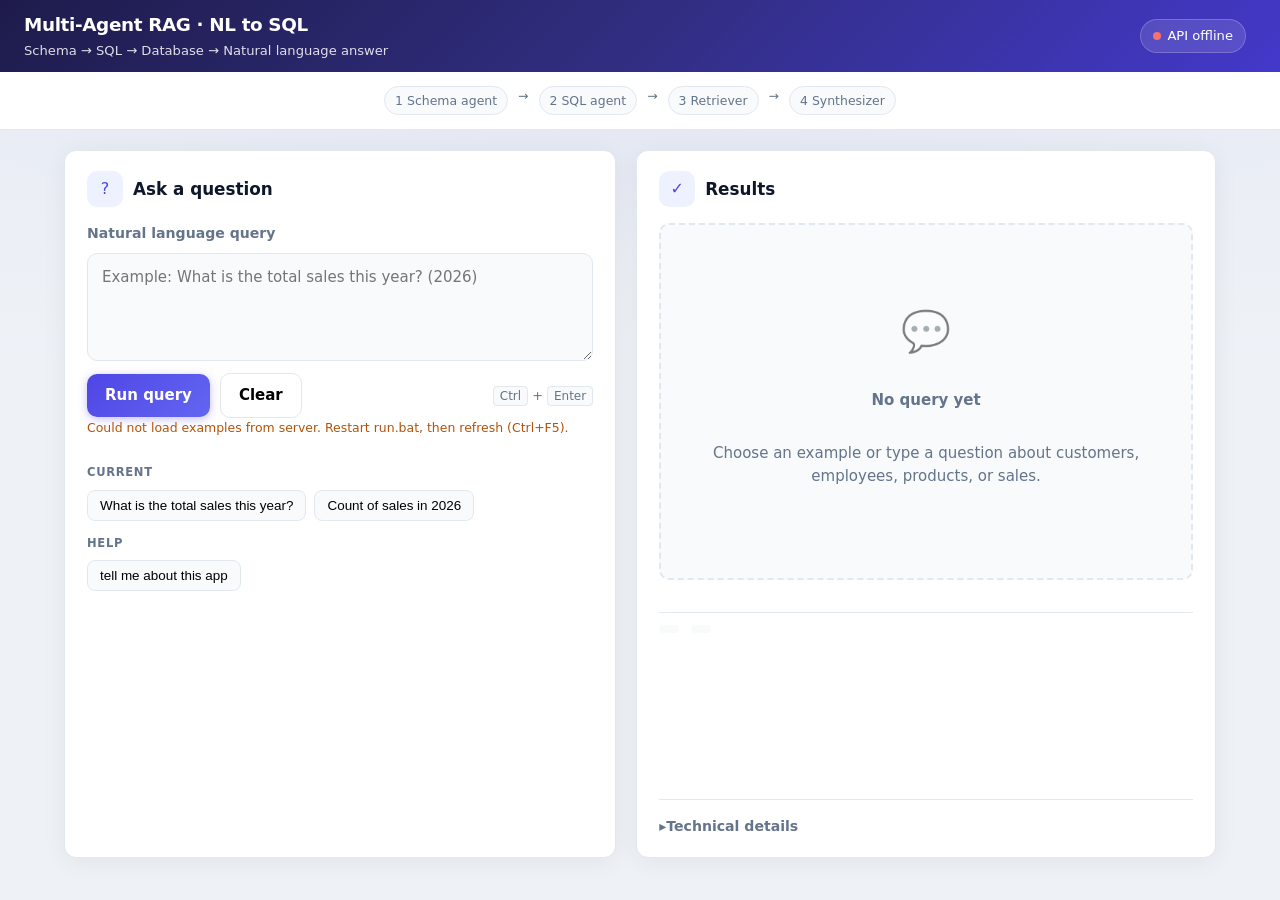
==== frontend/index.html @ 9c82a97b "first commit" ====
<!DOCTYPE html>
<html lang="en">
<head>
  <meta charset="UTF-8" />
  <meta name="viewport" content="width=device-width, initial-scale=1" />
  <title>NL-to-SQL Demo</title>
  <style>
    :root {
      --bg: #eef1f6;
      --surface: #ffffff;
      --surface-2: #f8fafc;
      --border: #e2e8f0;
      --text: #0f172a;
      --muted: #64748b;
      --accent: #4f46e5;
      --accent-2: #6366f1;
      --accent-soft: #eef2ff;
      --ok: #16a34a;
      --err: #dc2626;
      --radius: 12px;
      --shadow: 0 4px 24px rgba(15, 23, 42, 0.06);
      --header-h: 72px;
    }

    * { box-sizing: border-box; }

    body {
      margin: 0;
      min-height: 100vh;
      font-family: "Segoe UI", system-ui, -apple-system, Roboto, sans-serif;
      font-size: 15px;
      line-height: 1.55;
      color: var(--text);
      background: var(--bg);
      background-image:
        radial-gradient(ellipse 80% 50% at 50% -20%, rgba(99, 102, 241, 0.12), transparent),
        linear-gradient(180deg, #e8ecf4 0%, var(--bg) 40%);
    }

    .topbar {
      background: linear-gradient(135deg, #1e1b4b 0%, #312e81 50%, #4338ca 100%);
      color: #fff;
      padding: 0 24px;
      min-height: var(--header-h);
      display: flex;
      align-items: center;
      justify-content: space-between;
      gap: 16px;
      box-shadow: 0 2px 12px rgba(30, 27, 75, 0.35);
    }

    .brand h1 {
      margin: 0;
      font-size: 1.15rem;
      font-weight: 650;
      letter-spacing: -0.02em;
    }

    .brand p {
      margin: 2px 0 0;
      font-size: 0.82rem;
      opacity: 0.85;
    }

    .status-bar {
      display: flex;
      align-items: center;
      gap: 10px;
      font-size: 0.82rem;
    }

    .pill {
      display: inline-flex;
      align-items: center;
      gap: 6px;
      padding: 6px 12px;
      border-radius: 999px;
      background: rgba(255, 255, 255, 0.12);
      border: 1px solid rgba(255, 255, 255, 0.2);
    }

    .pill::before {
      content: "";
      width: 8px;
      height: 8px;
      border-radius: 50%;
      background: #94a3b8;
    }

    .pill.online::before { background: #4ade80; box-shadow: 0 0 8px #4ade80; }
    .pill.offline::before { background: #f87171; }

    .pipeline {
      display: flex;
      flex-wrap: wrap;
      gap: 8px;
      justify-content: center;
      padding: 14px 24px;
      font-size: 0.78rem;
      color: var(--muted);
      background: var(--surface);
      border-bottom: 1px solid var(--border);
    }

    .pipeline span {
      padding: 4px 10px;
      background: var(--surface-2);
      border-radius: 999px;
      border: 1px solid var(--border);
    }

    .pipeline .arrow { border: none; background: none; padding: 0 2px; }

    .app {
      max-width: 1200px;
      margin: 0 auto;
      padding: 20px 24px 32px;
    }

    .layout {
      display: grid;
      grid-template-columns: minmax(0, 1fr) minmax(0, 1.05fr);
      gap: 20px;
      align-items: stretch;
      min-height: calc(100vh - var(--header-h) - 120px);
    }

    @media (max-width: 900px) {
      .layout { grid-template-columns: 1fr; min-height: auto; }
    }

    .panel {
      background: var(--surface);
      border: 1px solid var(--border);
      border-radius: var(--radius);
      box-shadow: var(--shadow);
      padding: 20px 22px;
      display: flex;
      flex-direction: column;
    }

    .panel-head {
      display: flex;
      align-items: center;
      gap: 10px;
      margin-bottom: 16px;
    }

    .panel-icon {
      width: 36px;
      height: 36px;
      border-radius: 10px;
      display: flex;
      align-items: center;
      justify-content: center;
      font-size: 1rem;
      background: var(--accent-soft);
      color: var(--accent);
    }

    .panel h2 {
      margin: 0;
      font-size: 1.05rem;
      font-weight: 650;
    }

    label {
      display: block;
      font-weight: 600;
      font-size: 0.88rem;
      margin-bottom: 8px;
      color: var(--muted);
    }

    textarea {
      width: 100%;
      min-height: 108px;
      padding: 12px 14px;
      font: inherit;
      border: 1px solid var(--border);
      border-radius: 10px;
      resize: vertical;
      background: var(--surface-2);
      transition: border-color 0.15s, box-shadow 0.15s;
    }

    textarea:focus {
      outline: none;
      border-color: var(--accent-2);
      box-shadow: 0 0 0 3px rgba(99, 102, 241, 0.2);
      background: #fff;
    }

    .actions {
      display: flex;
      flex-wrap: wrap;
      gap: 10px;
      margin-top: 12px;
      align-items: center;
    }

    .btn {
      font: inherit;
      font-weight: 600;
      padding: 10px 18px;
      border-radius: 10px;
      border: 1px solid var(--border);
      background: var(--surface);
      cursor: pointer;
      transition: transform 0.1s, box-shadow 0.15s;
    }

    .btn:active:not(:disabled) { transform: scale(0.98); }

    .btn:disabled {
      opacity: 0.6;
      cursor: not-allowed;
    }

    .btn-primary {
      background: linear-gradient(135deg, var(--accent) 0%, var(--accent-2) 100%);
      border: none;
      color: #fff;
      box-shadow: 0 2px 8px rgba(79, 70, 229, 0.35);
    }

    .btn-primary:hover:not(:disabled) {
      box-shadow: 0 4px 14px rgba(79, 70, 229, 0.45);
    }

    .kbd-hint {
      font-size: 0.8rem;
      color: var(--muted);
      margin-left: auto;
    }

    kbd {
      font-family: inherit;
      font-size: 0.75rem;
      padding: 2px 6px;
      border: 1px solid var(--border);
      border-radius: 4px;
      background: var(--surface-2);
    }

    .example-groups {
      margin-top: 18px;
      flex: 1;
      overflow-y: auto;
      max-height: min(520px, 55vh);
      padding-right: 4px;
    }

    .example-group { margin-bottom: 14px; }

    .example-group h3 {
      margin: 0 0 8px;
      font-size: 0.72rem;
      text-transform: uppercase;
      letter-spacing: 0.06em;
      color: var(--muted);
      font-weight: 700;
    }

    .chips { display: flex; flex-wrap: wrap; gap: 8px; }

    .chip {
      font-size: 0.84rem;
      padding: 7px 12px;
      border-radius: 8px;
      border: 1px solid var(--border);
      background: var(--surface-2);
      cursor: pointer;
      transition: all 0.15s;
    }

    .chip:hover {
      border-color: var(--accent-2);
      background: var(--accent-soft);
      color: var(--accent);
    }

    #empty-state[hidden] {
      display: none !important;
    }

    .examples-hint {
      font-size: 0.78rem;
      color: var(--muted);
      margin: 0 0 8px;
    }

    .empty-state {
      flex: 1;
      display: flex;
      flex-direction: column;
      align-items: center;
      justify-content: center;
      text-align: center;
      color: var(--muted);
      padding: 48px 24px;
      border: 2px dashed var(--border);
      border-radius: 10px;
      background: var(--surface-2);
    }

    .empty-state .icon {
      font-size: 2.5rem;
      margin-bottom: 12px;
      opacity: 0.5;
    }

    .answer-lead {
      font-size: 1.05rem;
      line-height: 1.6;
      white-space: pre-wrap;
      margin: 0 0 16px;
    }

    .answer-lead.loading {
      color: var(--muted);
      font-style: italic;
      font-size: 0.95rem;
    }

    .highlight-grid {
      display: grid;
      grid-template-columns: repeat(auto-fill, minmax(140px, 1fr));
      gap: 10px;
      margin-bottom: 16px;
    }

    .stat-card {
      padding: 12px 14px;
      border-radius: 10px;
      background: linear-gradient(145deg, var(--accent-soft) 0%, #fff 100%);
      border: 1px solid #c7d2fe;
    }

    .stat-card .label {
      font-size: 0.72rem;
      text-transform: uppercase;
      letter-spacing: 0.04em;
      color: var(--muted);
      font-weight: 600;
    }

    .stat-card .value {
      margin-top: 4px;
      font-size: 1.05rem;
      font-weight: 700;
      color: var(--text);
      word-break: break-word;
    }

    .stat-card.wide { grid-column: 1 / -1; }

    .meta-row {
      display: flex;
      flex-wrap: wrap;
      gap: 12px;
      padding-top: 12px;
      border-top: 1px solid var(--border);
      font-size: 0.82rem;
      color: var(--muted);
    }

    .meta-tag {
      padding: 4px 10px;
      background: var(--surface-2);
      border-radius: 6px;
    }

    .banner {
      margin-top: 12px;
      padding: 12px 14px;
      border-radius: 10px;
      font-size: 0.9rem;
      border: 1px solid #fecaca;
      background: #fef2f2;
      color: var(--err);
    }

    details.tech {
      margin-top: auto;
      padding-top: 16px;
      border-top: 1px solid var(--border);
    }

    details.tech summary {
      cursor: pointer;
      font-weight: 600;
      font-size: 0.88rem;
      color: var(--muted);
      user-select: none;
      list-style: none;
    }

    details.tech summary::-webkit-details-marker { display: none; }

    details.tech summary::before {
      content: "▸ ";
      display: inline-block;
      transition: transform 0.15s;
    }

    details.tech[open] summary::before { transform: rotate(90deg); }

    .tech-block { margin-top: 12px; }

    .tech-block h4 {
      margin: 0 0 6px;
      font-size: 0.78rem;
      text-transform: uppercase;
      letter-spacing: 0.04em;
      color: var(--muted);
    }

    pre, .sql-block {
      margin: 0;
      padding: 12px;
      background: #0f172a;
      color: #e2e8f0;
      border-radius: 8px;
      overflow-x: auto;
      font-size: 0.8rem;
      line-height: 1.45;
    }

    .copy-row { display: flex; justify-content: flex-end; margin-top: 6px; }

    .btn-sm { font-size: 0.78rem; padding: 5px 10px; border-radius: 6px; }

    .table-wrap {
      overflow: auto;
      border: 1px solid var(--border);
      border-radius: 8px;
      max-height: 220px;
    }

    table { width: 100%; border-collapse: collapse; font-size: 0.82rem; }

    th, td {
      padding: 8px 12px;
      text-align: left;
      border-bottom: 1px solid var(--border);
    }

    th {
      background: var(--surface-2);
      position: sticky;
      top: 0;
      font-weight: 600;
      font-size: 0.75rem;
      text-transform: uppercase;
      letter-spacing: 0.03em;
      color: var(--muted);
    }

    .row-count { font-size: 0.8rem; color: var(--muted); margin-bottom: 6px; }

    #result-area {
      flex: 1;
      display: flex;
      flex-direction: column;
    }
  </style>
</head>
<body>
  <header class="topbar">
    <div class="brand">
      <h1>Multi-Agent RAG · NL to SQL</h1>
      <p>Schema → SQL → Database → Natural language answer</p>
    </div>
    <div class="status-bar">
      <span class="pill" id="status-pill">Checking...</span>
      <span id="status-version"></span>
    </div>
  </header>

  <nav class="pipeline" aria-label="Pipeline">
    <span>1 Schema agent</span>
    <span class="arrow">→</span>
    <span>2 SQL agent</span>
    <span class="arrow">→</span>
    <span>3 Retriever</span>
    <span class="arrow">→</span>
    <span>4 Synthesizer</span>
  </nav>

  <div class="app">
    <div class="layout">
      <section class="panel">
        <div class="panel-head">
          <div class="panel-icon" aria-hidden="true">?</div>
          <h2>Ask a question</h2>
        </div>
        <label for="question">Natural language query</label>
        <textarea
          id="question"
          placeholder="Example: Employee with highest sales"
        ></textarea>
        <div class="actions">
          <button type="button" class="btn btn-primary" id="btn-ask">Run query</button>
          <button type="button" class="btn" id="btn-clear">Clear</button>
          <span class="kbd-hint"><kbd>Ctrl</kbd> + <kbd>Enter</kbd></span>
        </div>
        <p class="examples-hint">Example questions (scroll for more):</p>
        <div class="example-groups" id="example-groups"></div>
      </section>

      <section class="panel">
        <div class="panel-head">
          <div class="panel-icon" aria-hidden="true">✓</div>
          <h2>Results</h2>
        </div>

        <div id="empty-state" class="empty-state">
          <div class="icon" aria-hidden="true">💬</div>
          <p><strong>No query yet</strong></p>
          <p>Choose an example or type a question about customers, employees, products, or sales.</p>
        </div>

        <div id="result-area" hidden>
          <div id="highlight-grid" class="highlight-grid" hidden></div>
          <p class="answer-lead" id="answer"></p>
          <div class="meta-row">
            <span class="meta-tag" id="meta-time"></span>
            <span class="meta-tag" id="meta-rows"></span>
          </div>
          <div id="error-banner" class="banner" hidden></div>

          <details class="tech" id="tech-details">
            <summary>Technical details</summary>
            <div class="tech-block">
              <h4>Schema used</h4>
              <pre id="schema"></pre>
            </div>
            <div class="tech-block">
              <h4>Generated SQL</h4>
              <pre class="sql-block" id="sql"></pre>
              <div class="copy-row">
                <button type="button" class="btn btn-sm" id="btn-copy-sql">Copy SQL</button>
              </div>
            </div>
            <div class="tech-block">
              <h4>All rows</h4>
              <div class="row-count" id="row-count"></div>
              <div id="rows-table"></div>
              <pre id="rows-json" hidden></pre>
            </div>
          </details>
        </div>
      </section>
    </div>
  </div>

  <script>
    const MONEY_KEYS = new Set(["total_sales", "total_revenue", "avg_sale", "sale_amount", "price"]);

    const els = {
      question: document.getElementById("question"),
      btnAsk: document.getElementById("btn-ask"),
      btnClear: document.getElementById("btn-clear"),
      btnCopySql: document.getElementById("btn-copy-sql"),
      emptyState: document.getElementById("empty-state"),
      resultArea: document.getElementById("result-area"),
      highlightGrid: document.getElementById("highlight-grid"),
      answer: document.getElementById("answer"),
      schema: document.getElementById("schema"),
      sql: document.getElementById("sql"),
      rowsTable: document.getElementById("rows-table"),
      rowsJson: document.getElementById("rows-json"),
      rowCount: document.getElementById("row-count"),
      errorBanner: document.getElementById("error-banner"),
      metaTime: document.getElementById("meta-time"),
      metaRows: document.getElementById("meta-rows"),
      statusPill: document.getElementById("status-pill"),
      statusVersion: document.getElementById("status-version"),
      exampleGroups: document.getElementById("example-groups"),
      techDetails: document.getElementById("tech-details"),
    };

    let lastSql = "";

    function labelize(key) {
      return key.replace(/_/g, " ").replace(/\b\w/g, (c) => c.toUpperCase());
    }

    function formatValue(key, val) {
      if (val === null || val === undefined) return "-";
      if (MONEY_KEYS.has(key)) {
        const n = Number(val);
        if (!Number.isNaN(n)) return n.toLocaleString(undefined, { minimumFractionDigits: 2, maximumFractionDigits: 2 });
      }
      return String(val);
    }

    function renderHighlight(rows) {
      els.highlightGrid.innerHTML = "";
      if (!Array.isArray(rows) || rows.length === 0 || typeof rows[0] !== "object") {
        els.highlightGrid.hidden = true;
        return;
      }

      const row = rows[0];
      const keys = Object.keys(row);
      els.highlightGrid.hidden = false;

      for (const key of keys) {
        const card = document.createElement("div");
        card.className = "stat-card";
        if (key === "name" || keys.length <= 3) card.classList.add("wide");
        card.innerHTML =
          '<div class="label">' + labelize(key) + '</div>' +
          '<div class="value">' + formatValue(key, row[key]) + '</div>';
        els.highlightGrid.appendChild(card);
      }

      if (rows.length > 1) {
        const note = document.createElement("div");
        note.className = "stat-card wide";
        note.innerHTML = '<div class="label">More results</div><div class="value">+' + (rows.length - 1) + " additional row(s) in table below</div>";
        els.highlightGrid.appendChild(note);
      }
    }

    function renderExampleGroups(groups) {
      els.exampleGroups.innerHTML = "";
      for (const group of groups) {
        const wrap = document.createElement("div");
        wrap.className = "example-group";
        wrap.innerHTML = "<h3>" + group.title + "</h3>";
        const chips = document.createElement("div");
        chips.className = "chips";
        for (const text of group.items) {
          const b = document.createElement("button");
          b.type = "button";
          b.className = "chip";
          b.textContent = text;
          b.addEventListener("click", () => {
            els.question.value = text;
            ask();
          });
          chips.appendChild(b);
        }
        wrap.appendChild(chips);
        els.exampleGroups.appendChild(wrap);
      }
    }

    async function fetchExamplePayload(url) {
      const res = await fetch(url, { cache: "no-store" });
      if (!res.ok) return null;
      const ct = (res.headers.get("content-type") || "").toLowerCase();
      if (!ct.includes("json")) return null;
      const data = await res.json();
      if (!data.groups || !data.groups.length) return null;
      return data;
    }

    async function loadExamples() {
      const y = new Date().getFullYear();
      const hint = document.querySelector(".examples-hint");
      els.question.placeholder = "Example: What is the total sales this year? (" + y + ")";

      for (const url of ["/examples", "/examples.json"]) {
        try {
          const data = await fetchExamplePayload(url);
          if (data) {
            renderExampleGroups(data.groups);
            if (hint) {
              hint.textContent = "Example questions (" + data.groups.length + " groups, scroll for more):";
            }
            return;
          }
        } catch (_) {}
      }

      if (hint) {
        hint.textContent = "Could not load examples from server. Restart run.bat, then refresh (Ctrl+F5).";
        hint.style.color = "#b45309";
      }
      renderExampleGroups([
        { title: "Current", items: ["What is the total sales this year?", "Count of sales in " + y] },
        { title: "Help", items: ["tell me about this app"] },
      ]);
    }

    async function checkHealth() {
      try {
        const res = await fetch("/health");
        if (!res.ok) throw new Error();
        const data = await res.json();
        els.statusPill.textContent = "API online";
        els.statusPill.classList.add("online");
        els.statusVersion.textContent = data.version ? "v" + data.version : "";
      } catch {
        els.statusPill.textContent = "API offline";
        els.statusPill.classList.add("offline");
      }
    }

    function renderRowsTable(rows) {
      els.rowsTable.innerHTML = "";
      els.rowsJson.hidden = true;
      if (!Array.isArray(rows) || rows.length === 0) {
        els.rowCount.textContent = "No rows.";
        return;
      }
      els.rowCount.textContent = rows.length + " row(s)";
      if (typeof rows[0] !== "object") {
        els.rowsJson.hidden = false;
        els.rowsJson.textContent = JSON.stringify(rows, null, 2);
        return;
      }
      const keys = Object.keys(rows[0]);
      const wrap = document.createElement("div");
      wrap.className = "table-wrap";
      const table = document.createElement("table");
      const hr = document.createElement("tr");
      keys.forEach((k) => {
        const th = document.createElement("th");
        th.textContent = labelize(k);
        hr.appendChild(th);
      });
      table.appendChild(document.createElement("thead")).appendChild(hr);
      const tbody = document.createElement("tbody");
      const limit = Math.min(rows.length, 100);
      for (let i = 0; i < limit; i++) {
        const tr = document.createElement("tr");
        keys.forEach((k) => {
          const td = document.createElement("td");
          td.textContent = formatValue(k, rows[i][k]);
          tr.appendChild(td);
        });
        tbody.appendChild(tr);
      }
      table.appendChild(tbody);
      wrap.appendChild(table);
      els.rowsTable.appendChild(wrap);
    }

    function setLoading(loading) {
      els.btnAsk.disabled = loading;
      els.btnAsk.textContent = loading ? "Running..." : "Run query";
      els.answer.classList.toggle("loading", loading);
      if (loading) {
        els.answer.textContent = "Running pipeline and querying the database...";
        els.highlightGrid.hidden = true;
      }
    }

    async function ask() {
      const question = els.question.value.trim();
      if (!question) {
        els.question.focus();
        return;
      }

      els.emptyState.hidden = true;
      els.resultArea.hidden = false;
      els.errorBanner.hidden = true;
      setLoading(true);
      const started = performance.now();

      try {
        const response = await fetch("/ask", {
          method: "POST",
          headers: { "Content-Type": "application/json" },
          body: JSON.stringify({ question }),
        });
        const data = await response.json();
        const ms = Math.round(performance.now() - started);
        const rows = data.steps?.result_rows;

        renderHighlight(rows);
        els.answer.textContent = data.answer || "";
        els.schema.textContent = JSON.stringify(data.steps?.schema_used, null, 2);
        lastSql = data.steps?.generated_sql || "";
        els.sql.textContent = lastSql || "(none)";
        renderRowsTable(rows);

        const rowLen = Array.isArray(rows) ? rows.length : 0;
        els.metaTime.textContent = ms + " ms";
        els.metaRows.textContent = rowLen ? rowLen + " rows" : "No rows";

        if (data.error) {
          els.errorBanner.hidden = false;
          els.errorBanner.textContent = data.error;
        }

        els.techDetails.open = !lastSql;
      } catch (err) {
        els.answer.textContent = "Could not reach the server.";
        els.errorBanner.hidden = false;
        els.errorBanner.textContent = String(err);
        els.highlightGrid.hidden = true;
      } finally {
        setLoading(false);
      }
    }

    els.btnAsk.addEventListener("click", ask);
    els.btnClear.addEventListener("click", () => {
      els.question.value = "";
      els.question.focus();
    });
    els.btnCopySql.addEventListener("click", async () => {
      if (!lastSql) return;
      try {
        await navigator.clipboard.writeText(lastSql);
        els.btnCopySql.textContent = "Copied!";
        setTimeout(() => { els.btnCopySql.textContent = "Copy SQL"; }, 1500);
      } catch {
        els.btnCopySql.textContent = "Failed";
      }
    });
    els.question.addEventListener("keydown", (e) => {
      if (e.key === "Enter" && (e.ctrlKey || e.metaKey)) {
        e.preventDefault();
        ask();
      }
    });

    loadExamples();
    checkHealth();
  </script>
</body>
</html>
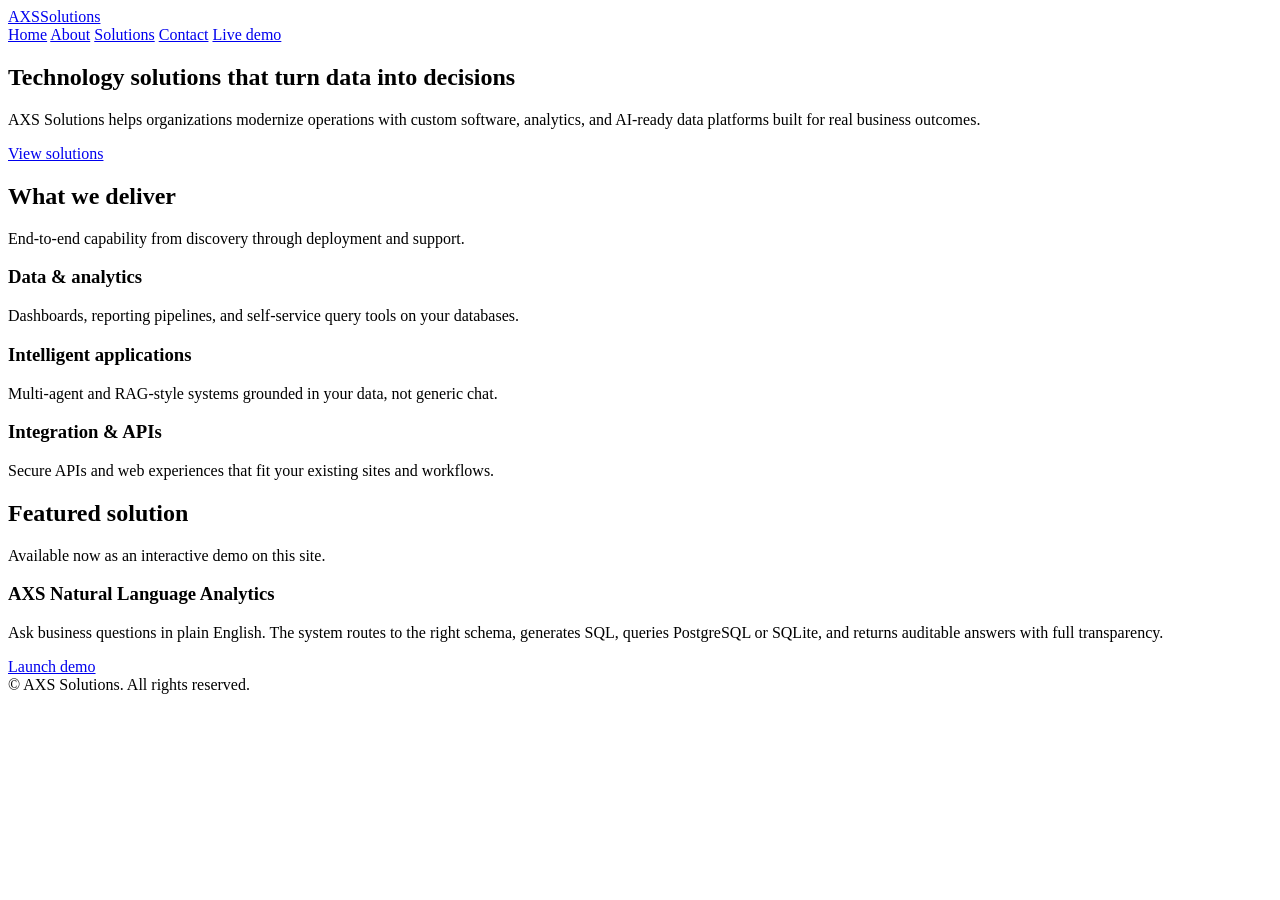
==== commit ce685f1d: "update" ====
--- a/frontend/index.html
+++ b/frontend/index.html
@@ -3,828 +3,72 @@
 <head>
   <meta charset="UTF-8" />
   <meta name="viewport" content="width=device-width, initial-scale=1" />
-  <title>NL-to-SQL Demo</title>
-  <style>
-    :root {
-      --bg: #eef1f6;
-      --surface: #ffffff;
-      --surface-2: #f8fafc;
-      --border: #e2e8f0;
-      --text: #0f172a;
-      --muted: #64748b;
-      --accent: #4f46e5;
-      --accent-2: #6366f1;
-      --accent-soft: #eef2ff;
-      --ok: #16a34a;
-      --err: #dc2626;
-      --radius: 12px;
-      --shadow: 0 4px 24px rgba(15, 23, 42, 0.06);
-      --header-h: 72px;
-    }
-
-    * { box-sizing: border-box; }
-
-    body {
-      margin: 0;
-      min-height: 100vh;
-      font-family: "Segoe UI", system-ui, -apple-system, Roboto, sans-serif;
-      font-size: 15px;
-      line-height: 1.55;
-      color: var(--text);
-      background: var(--bg);
-      background-image:
-        radial-gradient(ellipse 80% 50% at 50% -20%, rgba(99, 102, 241, 0.12), transparent),
-        linear-gradient(180deg, #e8ecf4 0%, var(--bg) 40%);
-    }
-
-    .topbar {
-      background: linear-gradient(135deg, #1e1b4b 0%, #312e81 50%, #4338ca 100%);
-      color: #fff;
-      padding: 0 24px;
-      min-height: var(--header-h);
-      display: flex;
-      align-items: center;
-      justify-content: space-between;
-      gap: 16px;
-      box-shadow: 0 2px 12px rgba(30, 27, 75, 0.35);
-    }
-
-    .brand h1 {
-      margin: 0;
-      font-size: 1.15rem;
-      font-weight: 650;
-      letter-spacing: -0.02em;
-    }
-
-    .brand p {
-      margin: 2px 0 0;
-      font-size: 0.82rem;
-      opacity: 0.85;
-    }
-
-    .status-bar {
-      display: flex;
-      align-items: center;
-      gap: 10px;
-      font-size: 0.82rem;
-    }
-
-    .pill {
-      display: inline-flex;
-      align-items: center;
-      gap: 6px;
-      padding: 6px 12px;
-      border-radius: 999px;
-      background: rgba(255, 255, 255, 0.12);
-      border: 1px solid rgba(255, 255, 255, 0.2);
-    }
-
-    .pill::before {
-      content: "";
-      width: 8px;
-      height: 8px;
-      border-radius: 50%;
-      background: #94a3b8;
-    }
-
-    .pill.online::before { background: #4ade80; box-shadow: 0 0 8px #4ade80; }
-    .pill.offline::before { background: #f87171; }
-
-    .pipeline {
-      display: flex;
-      flex-wrap: wrap;
-      gap: 8px;
-      justify-content: center;
-      padding: 14px 24px;
-      font-size: 0.78rem;
-      color: var(--muted);
-      background: var(--surface);
-      border-bottom: 1px solid var(--border);
-    }
-
-    .pipeline span {
-      padding: 4px 10px;
-      background: var(--surface-2);
-      border-radius: 999px;
-      border: 1px solid var(--border);
-    }
-
-    .pipeline .arrow { border: none; background: none; padding: 0 2px; }
-
-    .app {
-      max-width: 1200px;
-      margin: 0 auto;
-      padding: 20px 24px 32px;
-    }
-
-    .layout {
-      display: grid;
-      grid-template-columns: minmax(0, 1fr) minmax(0, 1.05fr);
-      gap: 20px;
-      align-items: stretch;
-      min-height: calc(100vh - var(--header-h) - 120px);
-    }
-
-    @media (max-width: 900px) {
-      .layout { grid-template-columns: 1fr; min-height: auto; }
-    }
-
-    .panel {
-      background: var(--surface);
-      border: 1px solid var(--border);
-      border-radius: var(--radius);
-      box-shadow: var(--shadow);
-      padding: 20px 22px;
-      display: flex;
-      flex-direction: column;
-    }
-
-    .panel-head {
-      display: flex;
-      align-items: center;
-      gap: 10px;
-      margin-bottom: 16px;
-    }
-
-    .panel-icon {
-      width: 36px;
-      height: 36px;
-      border-radius: 10px;
-      display: flex;
-      align-items: center;
-      justify-content: center;
-      font-size: 1rem;
-      background: var(--accent-soft);
-      color: var(--accent);
-    }
-
-    .panel h2 {
-      margin: 0;
-      font-size: 1.05rem;
-      font-weight: 650;
-    }
-
-    label {
-      display: block;
-      font-weight: 600;
-      font-size: 0.88rem;
-      margin-bottom: 8px;
-      color: var(--muted);
-    }
-
-    textarea {
-      width: 100%;
-      min-height: 108px;
-      padding: 12px 14px;
-      font: inherit;
-      border: 1px solid var(--border);
-      border-radius: 10px;
-      resize: vertical;
-      background: var(--surface-2);
-      transition: border-color 0.15s, box-shadow 0.15s;
-    }
-
-    textarea:focus {
-      outline: none;
-      border-color: var(--accent-2);
-      box-shadow: 0 0 0 3px rgba(99, 102, 241, 0.2);
-      background: #fff;
-    }
-
-    .actions {
-      display: flex;
-      flex-wrap: wrap;
-      gap: 10px;
-      margin-top: 12px;
-      align-items: center;
-    }
-
-    .btn {
-      font: inherit;
-      font-weight: 600;
-      padding: 10px 18px;
-      border-radius: 10px;
-      border: 1px solid var(--border);
-      background: var(--surface);
-      cursor: pointer;
-      transition: transform 0.1s, box-shadow 0.15s;
-    }
-
-    .btn:active:not(:disabled) { transform: scale(0.98); }
-
-    .btn:disabled {
-      opacity: 0.6;
-      cursor: not-allowed;
-    }
-
-    .btn-primary {
-      background: linear-gradient(135deg, var(--accent) 0%, var(--accent-2) 100%);
-      border: none;
-      color: #fff;
-      box-shadow: 0 2px 8px rgba(79, 70, 229, 0.35);
-    }
-
-    .btn-primary:hover:not(:disabled) {
-      box-shadow: 0 4px 14px rgba(79, 70, 229, 0.45);
-    }
-
-    .kbd-hint {
-      font-size: 0.8rem;
-      color: var(--muted);
-      margin-left: auto;
-    }
-
-    kbd {
-      font-family: inherit;
-      font-size: 0.75rem;
-      padding: 2px 6px;
-      border: 1px solid var(--border);
-      border-radius: 4px;
-      background: var(--surface-2);
-    }
-
-    .example-groups {
-      margin-top: 18px;
-      flex: 1;
-      overflow-y: auto;
-      max-height: min(520px, 55vh);
-      padding-right: 4px;
-    }
-
-    .example-group { margin-bottom: 14px; }
-
-    .example-group h3 {
-      margin: 0 0 8px;
-      font-size: 0.72rem;
-      text-transform: uppercase;
-      letter-spacing: 0.06em;
-      color: var(--muted);
-      font-weight: 700;
-    }
-
-    .chips { display: flex; flex-wrap: wrap; gap: 8px; }
-
-    .chip {
-      font-size: 0.84rem;
-      padding: 7px 12px;
-      border-radius: 8px;
-      border: 1px solid var(--border);
-      background: var(--surface-2);
-      cursor: pointer;
-      transition: all 0.15s;
-    }
-
-    .chip:hover {
-      border-color: var(--accent-2);
-      background: var(--accent-soft);
-      color: var(--accent);
-    }
-
-    #empty-state[hidden] {
-      display: none !important;
-    }
-
-    .examples-hint {
-      font-size: 0.78rem;
-      color: var(--muted);
-      margin: 0 0 8px;
-    }
-
-    .empty-state {
-      flex: 1;
-      display: flex;
-      flex-direction: column;
-      align-items: center;
-      justify-content: center;
-      text-align: center;
-      color: var(--muted);
-      padding: 48px 24px;
-      border: 2px dashed var(--border);
-      border-radius: 10px;
-      background: var(--surface-2);
-    }
-
-    .empty-state .icon {
-      font-size: 2.5rem;
-      margin-bottom: 12px;
-      opacity: 0.5;
-    }
-
-    .answer-lead {
-      font-size: 1.05rem;
-      line-height: 1.6;
-      white-space: pre-wrap;
-      margin: 0 0 16px;
-    }
-
-    .answer-lead.loading {
-      color: var(--muted);
-      font-style: italic;
-      font-size: 0.95rem;
-    }
-
-    .highlight-grid {
-      display: grid;
-      grid-template-columns: repeat(auto-fill, minmax(140px, 1fr));
-      gap: 10px;
-      margin-bottom: 16px;
-    }
-
-    .stat-card {
-      padding: 12px 14px;
-      border-radius: 10px;
-      background: linear-gradient(145deg, var(--accent-soft) 0%, #fff 100%);
-      border: 1px solid #c7d2fe;
-    }
-
-    .stat-card .label {
-      font-size: 0.72rem;
-      text-transform: uppercase;
-      letter-spacing: 0.04em;
-      color: var(--muted);
-      font-weight: 600;
-    }
-
-    .stat-card .value {
-      margin-top: 4px;
-      font-size: 1.05rem;
-      font-weight: 700;
-      color: var(--text);
-      word-break: break-word;
-    }
-
-    .stat-card.wide { grid-column: 1 / -1; }
-
-    .meta-row {
-      display: flex;
-      flex-wrap: wrap;
-      gap: 12px;
-      padding-top: 12px;
-      border-top: 1px solid var(--border);
-      font-size: 0.82rem;
-      color: var(--muted);
-    }
-
-    .meta-tag {
-      padding: 4px 10px;
-      background: var(--surface-2);
-      border-radius: 6px;
-    }
-
-    .banner {
-      margin-top: 12px;
-      padding: 12px 14px;
-      border-radius: 10px;
-      font-size: 0.9rem;
-      border: 1px solid #fecaca;
-      background: #fef2f2;
-      color: var(--err);
-    }
-
-    details.tech {
-      margin-top: auto;
-      padding-top: 16px;
-      border-top: 1px solid var(--border);
-    }
-
-    details.tech summary {
-      cursor: pointer;
-      font-weight: 600;
-      font-size: 0.88rem;
-      color: var(--muted);
-      user-select: none;
-      list-style: none;
-    }
-
-    details.tech summary::-webkit-details-marker { display: none; }
-
-    details.tech summary::before {
-      content: "▸ ";
-      display: inline-block;
-      transition: transform 0.15s;
-    }
-
-    details.tech[open] summary::before { transform: rotate(90deg); }
-
-    .tech-block { margin-top: 12px; }
-
-    .tech-block h4 {
-      margin: 0 0 6px;
-      font-size: 0.78rem;
-      text-transform: uppercase;
-      letter-spacing: 0.04em;
-      color: var(--muted);
-    }
-
-    pre, .sql-block {
-      margin: 0;
-      padding: 12px;
-      background: #0f172a;
-      color: #e2e8f0;
-      border-radius: 8px;
-      overflow-x: auto;
-      font-size: 0.8rem;
-      line-height: 1.45;
-    }
-
-    .copy-row { display: flex; justify-content: flex-end; margin-top: 6px; }
-
-    .btn-sm { font-size: 0.78rem; padding: 5px 10px; border-radius: 6px; }
-
-    .table-wrap {
-      overflow: auto;
-      border: 1px solid var(--border);
-      border-radius: 8px;
-      max-height: 220px;
-    }
-
-    table { width: 100%; border-collapse: collapse; font-size: 0.82rem; }
-
-    th, td {
-      padding: 8px 12px;
-      text-align: left;
-      border-bottom: 1px solid var(--border);
-    }
-
-    th {
-      background: var(--surface-2);
-      position: sticky;
-      top: 0;
-      font-weight: 600;
-      font-size: 0.75rem;
-      text-transform: uppercase;
-      letter-spacing: 0.03em;
-      color: var(--muted);
-    }
-
-    .row-count { font-size: 0.8rem; color: var(--muted); margin-bottom: 6px; }
-
-    #result-area {
-      flex: 1;
-      display: flex;
-      flex-direction: column;
-    }
-  </style>
+  <meta name="description" content="AXS Solutions - data, analytics, and intelligent software for modern business." />
+  <title>AXS Solutions | Home</title>
+  <link rel="stylesheet" href="/css/axs-site.css" />
 </head>
 <body>
-  <header class="topbar">
-    <div class="brand">
-      <h1>Multi-Agent RAG · NL to SQL</h1>
-      <p>Schema → SQL → Database → Natural language answer</p>
-    </div>
-    <div class="status-bar">
-      <span class="pill" id="status-pill">Checking...</span>
-      <span id="status-version"></span>
+  <header class="site-header">
+    <div class="site-header-inner">
+      <a class="logo" href="/">AXS<span>Solutions</span></a>
+      <nav class="site-nav">
+        <a href="/" class="active">Home</a>
+        <a href="/about.html">About</a>
+        <a href="/solutions.html">Solutions</a>
+        <a href="/contact.html">Contact</a>
+        <a href="/demo/">Live demo</a>
+      </nav>
     </div>
   </header>
 
-  <nav class="pipeline" aria-label="Pipeline">
-    <span>1 Schema agent</span>
-    <span class="arrow">→</span>
-    <span>2 SQL agent</span>
-    <span class="arrow">→</span>
-    <span>3 Retriever</span>
-    <span class="arrow">→</span>
-    <span>4 Synthesizer</span>
-  </nav>
+  <main>
+    <section class="hero">
+      <h1>Technology solutions that turn data into decisions</h1>
+      <p>
+        AXS Solutions helps organizations modernize operations with custom software,
+        analytics, and AI-ready data platforms built for real business outcomes.
+      </p>
+      <div class="hero-actions">
+        <a class="btn btn-primary" href="/solutions.html">View solutions</a>
+        <a class="btn btn-outline" href="/demo/" style="color:#fff;border-color:#fff;">Try live demo</a>
+      </div>
+    </section>
 
-  <div class="app">
-    <div class="layout">
-      <section class="panel">
-        <div class="panel-head">
-          <div class="panel-icon" aria-hidden="true">?</div>
-          <h2>Ask a question</h2>
-        </div>
-        <label for="question">Natural language query</label>
-        <textarea
-          id="question"
-          placeholder="Example: Employee with highest sales"
-        ></textarea>
-        <div class="actions">
-          <button type="button" class="btn btn-primary" id="btn-ask">Run query</button>
-          <button type="button" class="btn" id="btn-clear">Clear</button>
-          <span class="kbd-hint"><kbd>Ctrl</kbd> + <kbd>Enter</kbd></span>
-        </div>
-        <p class="examples-hint">Example questions (scroll for more):</p>
-        <div class="example-groups" id="example-groups"></div>
-      </section>
+    <section class="content-block">
+      <h2 class="section-title">What we deliver</h2>
+      <p class="section-lead">End-to-end capability from discovery through deployment and support.</p>
+      <div class="cards">
+        <article class="card">
+          <h3>Data &amp; analytics</h3>
+          <p>Dashboards, reporting pipelines, and self-service query tools on your databases.</p>
+        </article>
+        <article class="card">
+          <h3>Intelligent applications</h3>
+          <p>Multi-agent and RAG-style systems grounded in your data, not generic chat.</p>
+        </article>
+        <article class="card">
+          <h3>Integration &amp; APIs</h3>
+          <p>Secure APIs and web experiences that fit your existing sites and workflows.</p>
+        </article>
+      </div>
+    </section>
 
-      <section class="panel">
-        <div class="panel-head">
-          <div class="panel-icon" aria-hidden="true">✓</div>
-          <h2>Results</h2>
-        </div>
+    <section class="content-block">
+      <h2 class="section-title">Featured solution</h2>
+      <p class="section-lead">Available now as an interactive demo on this site.</p>
+      <article class="card featured">
+        <h3>AXS Natural Language Analytics</h3>
+        <p>
+          Ask business questions in plain English. The system routes to the right schema,
+          generates SQL, queries PostgreSQL or SQLite, and returns auditable answers with full transparency.
+        </p>
+        <a class="btn btn-primary" href="/demo/">Launch demo</a>
+      </article>
+    </section>
+  </main>
 
-        <div id="empty-state" class="empty-state">
-          <div class="icon" aria-hidden="true">💬</div>
-          <p><strong>No query yet</strong></p>
-          <p>Choose an example or type a question about customers, employees, products, or sales.</p>
-        </div>
-
-        <div id="result-area" hidden>
-          <div id="highlight-grid" class="highlight-grid" hidden></div>
-          <p class="answer-lead" id="answer"></p>
-          <div class="meta-row">
-            <span class="meta-tag" id="meta-time"></span>
-            <span class="meta-tag" id="meta-rows"></span>
-          </div>
-          <div id="error-banner" class="banner" hidden></div>
-
-          <details class="tech" id="tech-details">
-            <summary>Technical details</summary>
-            <div class="tech-block">
-              <h4>Schema used</h4>
-              <pre id="schema"></pre>
-            </div>
-            <div class="tech-block">
-              <h4>Generated SQL</h4>
-              <pre class="sql-block" id="sql"></pre>
-              <div class="copy-row">
-                <button type="button" class="btn btn-sm" id="btn-copy-sql">Copy SQL</button>
-              </div>
-            </div>
-            <div class="tech-block">
-              <h4>All rows</h4>
-              <div class="row-count" id="row-count"></div>
-              <div id="rows-table"></div>
-              <pre id="rows-json" hidden></pre>
-            </div>
-          </details>
-        </div>
-      </section>
-    </div>
-  </div>
-
-  <script>
-    const MONEY_KEYS = new Set(["total_sales", "total_revenue", "avg_sale", "sale_amount", "price"]);
-
-    const els = {
-      question: document.getElementById("question"),
-      btnAsk: document.getElementById("btn-ask"),
-      btnClear: document.getElementById("btn-clear"),
-      btnCopySql: document.getElementById("btn-copy-sql"),
-      emptyState: document.getElementById("empty-state"),
-      resultArea: document.getElementById("result-area"),
-      highlightGrid: document.getElementById("highlight-grid"),
-      answer: document.getElementById("answer"),
-      schema: document.getElementById("schema"),
-      sql: document.getElementById("sql"),
-      rowsTable: document.getElementById("rows-table"),
-      rowsJson: document.getElementById("rows-json"),
-      rowCount: document.getElementById("row-count"),
-      errorBanner: document.getElementById("error-banner"),
-      metaTime: document.getElementById("meta-time"),
-      metaRows: document.getElementById("meta-rows"),
-      statusPill: document.getElementById("status-pill"),
-      statusVersion: document.getElementById("status-version"),
-      exampleGroups: document.getElementById("example-groups"),
-      techDetails: document.getElementById("tech-details"),
-    };
-
-    let lastSql = "";
-
-    function labelize(key) {
-      return key.replace(/_/g, " ").replace(/\b\w/g, (c) => c.toUpperCase());
-    }
-
-    function formatValue(key, val) {
-      if (val === null || val === undefined) return "-";
-      if (MONEY_KEYS.has(key)) {
-        const n = Number(val);
-        if (!Number.isNaN(n)) return n.toLocaleString(undefined, { minimumFractionDigits: 2, maximumFractionDigits: 2 });
-      }
-      return String(val);
-    }
-
-    function renderHighlight(rows) {
-      els.highlightGrid.innerHTML = "";
-      if (!Array.isArray(rows) || rows.length === 0 || typeof rows[0] !== "object") {
-        els.highlightGrid.hidden = true;
-        return;
-      }
-
-      const row = rows[0];
-      const keys = Object.keys(row);
-      els.highlightGrid.hidden = false;
-
-      for (const key of keys) {
-        const card = document.createElement("div");
-        card.className = "stat-card";
-        if (key === "name" || keys.length <= 3) card.classList.add("wide");
-        card.innerHTML =
-          '<div class="label">' + labelize(key) + '</div>' +
-          '<div class="value">' + formatValue(key, row[key]) + '</div>';
-        els.highlightGrid.appendChild(card);
-      }
-
-      if (rows.length > 1) {
-        const note = document.createElement("div");
-        note.className = "stat-card wide";
-        note.innerHTML = '<div class="label">More results</div><div class="value">+' + (rows.length - 1) + " additional row(s) in table below</div>";
-        els.highlightGrid.appendChild(note);
-      }
-    }
-
-    function renderExampleGroups(groups) {
-      els.exampleGroups.innerHTML = "";
-      for (const group of groups) {
-        const wrap = document.createElement("div");
-        wrap.className = "example-group";
-        wrap.innerHTML = "<h3>" + group.title + "</h3>";
-        const chips = document.createElement("div");
-        chips.className = "chips";
-        for (const text of group.items) {
-          const b = document.createElement("button");
-          b.type = "button";
-          b.className = "chip";
-          b.textContent = text;
-          b.addEventListener("click", () => {
-            els.question.value = text;
-            ask();
-          });
-          chips.appendChild(b);
-        }
-        wrap.appendChild(chips);
-        els.exampleGroups.appendChild(wrap);
-      }
-    }
-
-    async function fetchExamplePayload(url) {
-      const res = await fetch(url, { cache: "no-store" });
-      if (!res.ok) return null;
-      const ct = (res.headers.get("content-type") || "").toLowerCase();
-      if (!ct.includes("json")) return null;
-      const data = await res.json();
-      if (!data.groups || !data.groups.length) return null;
-      return data;
-    }
-
-    async function loadExamples() {
-      const y = new Date().getFullYear();
-      const hint = document.querySelector(".examples-hint");
-      els.question.placeholder = "Example: What is the total sales this year? (" + y + ")";
-
-      for (const url of ["/examples", "/examples.json"]) {
-        try {
-          const data = await fetchExamplePayload(url);
-          if (data) {
-            renderExampleGroups(data.groups);
-            if (hint) {
-              hint.textContent = "Example questions (" + data.groups.length + " groups, scroll for more):";
-            }
-            return;
-          }
-        } catch (_) {}
-      }
-
-      if (hint) {
-        hint.textContent = "Could not load examples from server. Restart run.bat, then refresh (Ctrl+F5).";
-        hint.style.color = "#b45309";
-      }
-      renderExampleGroups([
-        { title: "Current", items: ["What is the total sales this year?", "Count of sales in " + y] },
-        { title: "Help", items: ["tell me about this app"] },
-      ]);
-    }
-
-    async function checkHealth() {
-      try {
-        const res = await fetch("/health");
-        if (!res.ok) throw new Error();
-        const data = await res.json();
-        els.statusPill.textContent = "API online";
-        els.statusPill.classList.add("online");
-        els.statusVersion.textContent = data.version ? "v" + data.version : "";
-      } catch {
-        els.statusPill.textContent = "API offline";
-        els.statusPill.classList.add("offline");
-      }
-    }
-
-    function renderRowsTable(rows) {
-      els.rowsTable.innerHTML = "";
-      els.rowsJson.hidden = true;
-      if (!Array.isArray(rows) || rows.length === 0) {
-        els.rowCount.textContent = "No rows.";
-        return;
-      }
-      els.rowCount.textContent = rows.length + " row(s)";
-      if (typeof rows[0] !== "object") {
-        els.rowsJson.hidden = false;
-        els.rowsJson.textContent = JSON.stringify(rows, null, 2);
-        return;
-      }
-      const keys = Object.keys(rows[0]);
-      const wrap = document.createElement("div");
-      wrap.className = "table-wrap";
-      const table = document.createElement("table");
-      const hr = document.createElement("tr");
-      keys.forEach((k) => {
-        const th = document.createElement("th");
-        th.textContent = labelize(k);
-        hr.appendChild(th);
-      });
-      table.appendChild(document.createElement("thead")).appendChild(hr);
-      const tbody = document.createElement("tbody");
-      const limit = Math.min(rows.length, 100);
-      for (let i = 0; i < limit; i++) {
-        const tr = document.createElement("tr");
-        keys.forEach((k) => {
-          const td = document.createElement("td");
-          td.textContent = formatValue(k, rows[i][k]);
-          tr.appendChild(td);
-        });
-        tbody.appendChild(tr);
-      }
-      table.appendChild(tbody);
-      wrap.appendChild(table);
-      els.rowsTable.appendChild(wrap);
-    }
-
-    function setLoading(loading) {
-      els.btnAsk.disabled = loading;
-      els.btnAsk.textContent = loading ? "Running..." : "Run query";
-      els.answer.classList.toggle("loading", loading);
-      if (loading) {
-        els.answer.textContent = "Running pipeline and querying the database...";
-        els.highlightGrid.hidden = true;
-      }
-    }
-
-    async function ask() {
-      const question = els.question.value.trim();
-      if (!question) {
-        els.question.focus();
-        return;
-      }
-
-      els.emptyState.hidden = true;
-      els.resultArea.hidden = false;
-      els.errorBanner.hidden = true;
-      setLoading(true);
-      const started = performance.now();
-
-      try {
-        const response = await fetch("/ask", {
-          method: "POST",
-          headers: { "Content-Type": "application/json" },
-          body: JSON.stringify({ question }),
-        });
-        const data = await response.json();
-        const ms = Math.round(performance.now() - started);
-        const rows = data.steps?.result_rows;
-
-        renderHighlight(rows);
-        els.answer.textContent = data.answer || "";
-        els.schema.textContent = JSON.stringify(data.steps?.schema_used, null, 2);
-        lastSql = data.steps?.generated_sql || "";
-        els.sql.textContent = lastSql || "(none)";
-        renderRowsTable(rows);
-
-        const rowLen = Array.isArray(rows) ? rows.length : 0;
-        els.metaTime.textContent = ms + " ms";
-        els.metaRows.textContent = rowLen ? rowLen + " rows" : "No rows";
-
-        if (data.error) {
-          els.errorBanner.hidden = false;
-          els.errorBanner.textContent = data.error;
-        }
-
-        els.techDetails.open = !lastSql;
-      } catch (err) {
-        els.answer.textContent = "Could not reach the server.";
-        els.errorBanner.hidden = false;
-        els.errorBanner.textContent = String(err);
-        els.highlightGrid.hidden = true;
-      } finally {
-        setLoading(false);
-      }
-    }
-
-    els.btnAsk.addEventListener("click", ask);
-    els.btnClear.addEventListener("click", () => {
-      els.question.value = "";
-      els.question.focus();
-    });
-    els.btnCopySql.addEventListener("click", async () => {
-      if (!lastSql) return;
-      try {
-        await navigator.clipboard.writeText(lastSql);
-        els.btnCopySql.textContent = "Copied!";
-        setTimeout(() => { els.btnCopySql.textContent = "Copy SQL"; }, 1500);
-      } catch {
-        els.btnCopySql.textContent = "Failed";
-      }
-    });
-    els.question.addEventListener("keydown", (e) => {
-      if (e.key === "Enter" && (e.ctrlKey || e.metaKey)) {
-        e.preventDefault();
-        ask();
-      }
-    });
-
-    loadExamples();
-    checkHealth();
-  </script>
+  <footer class="site-footer">
+    &copy; AXS Solutions. All rights reserved.
+  </footer>
 </body>
 </html>
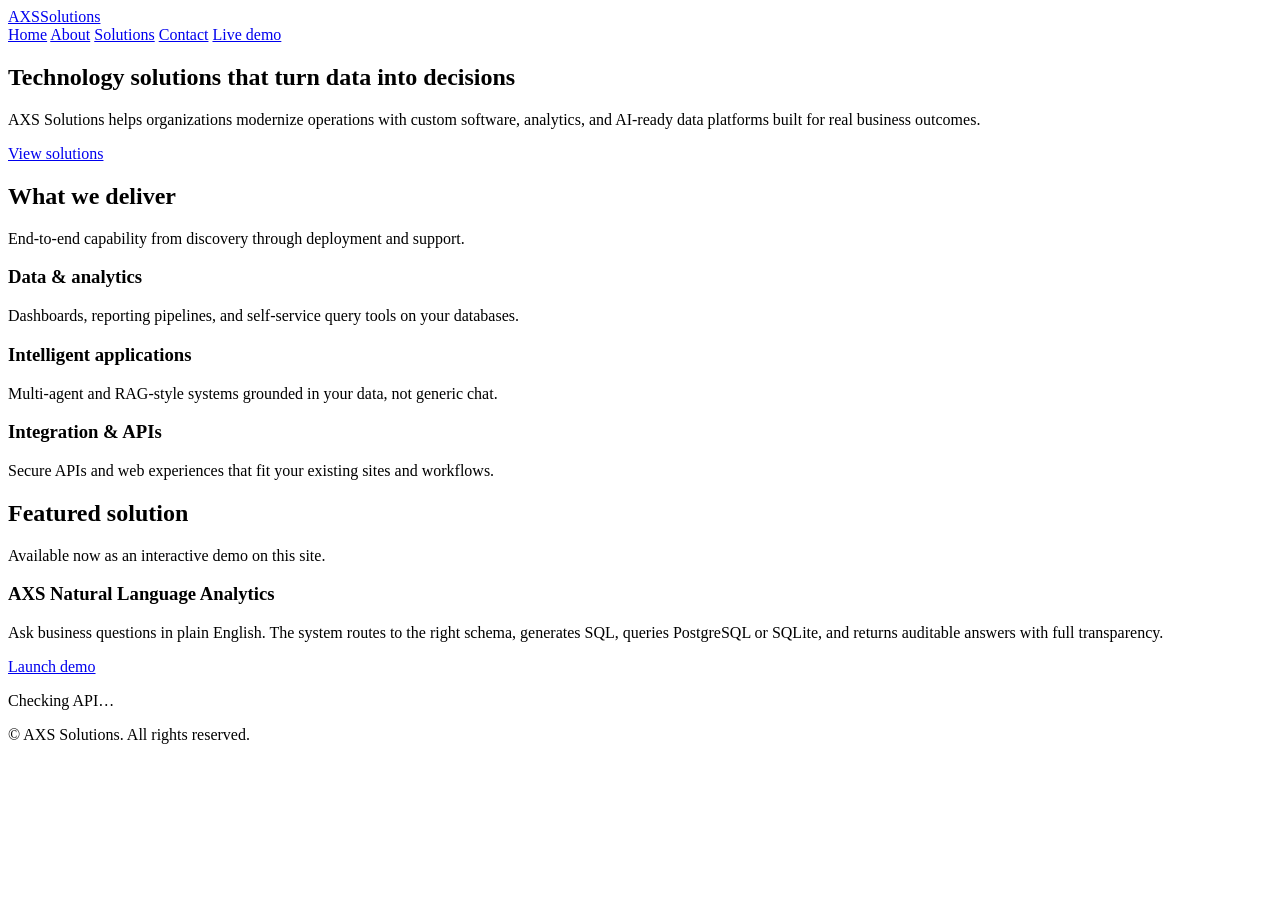
==== commit 353d91a7: "update" ====
--- a/frontend/index.html
+++ b/frontend/index.html
@@ -68,7 +68,9 @@
   </main>
 
   <footer class="site-footer">
-    &copy; AXS Solutions. All rights reserved.
+    <p id="api-status">Checking API…</p>
+    <p>&copy; AXS Solutions. All rights reserved.</p>
   </footer>
+  <script src="/js/site-api.js"></script>
 </body>
 </html>
